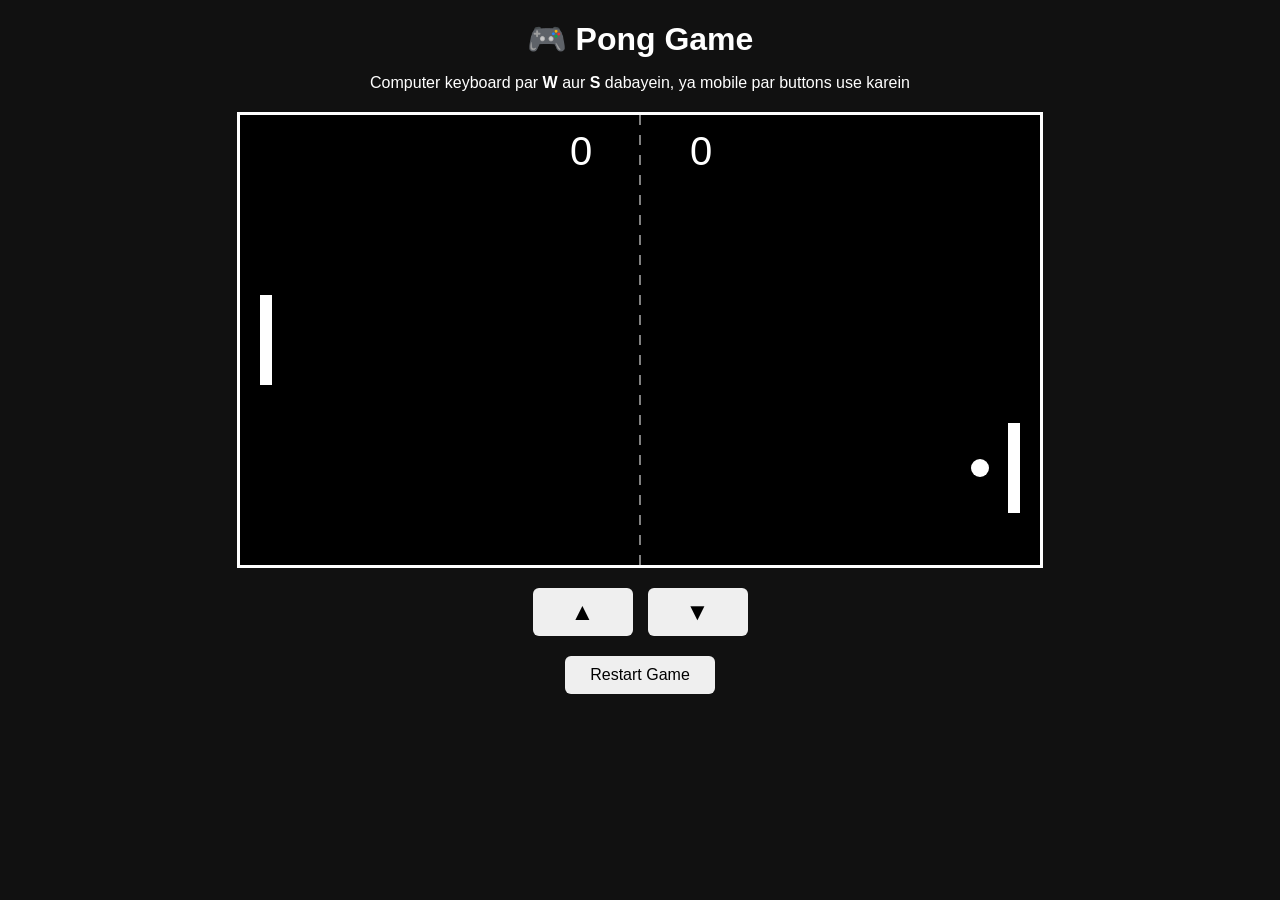
==== welcome.html @ f5361cde "Add welcome.html file" ====
<!DOCTYPE html>
<html lang="en">
<head>
  <meta charset="UTF-8">
  <meta name="viewport" content="width=device-width, initial-scale=1.0">
  <title>🎮 Pong Game</title>

  <style>
    * {
      box-sizing: border-box;
    }

    body {
      margin: 0;
      background: #111;
      color: white;
      font-family: Arial, sans-serif;
      text-align: center;
    }

    h1 {
      margin: 20px 0 10px;
    }

    canvas {
      background: #000;
      border: 3px solid white;
      display: block;
      margin: 20px auto;
      max-width: 95%;
      touch-action: none;
    }

    button {
      padding: 10px 25px;
      font-size: 16px;
      cursor: pointer;
      border: none;
      border-radius: 6px;
    }

    .controls {
      display: flex;
      justify-content: center;
      gap: 15px;
      margin: 10px auto 20px;
    }

    .controls button {
      width: 100px;
      font-size: 24px;
      user-select: none;
      -webkit-user-select: none;
      touch-action: none;
    }
  </style>
</head>

<body>

  <h1>🎮 Pong Game</h1>
  <p>Computer keyboard par <b>W</b> aur <b>S</b> dabayein, ya mobile par buttons use karein</p>

  <canvas id="gameCanvas" width="800" height="450"></canvas>

  <div class="controls">
    <button id="upButton">▲</button>
    <button id="downButton">▼</button>
  </div>

  <button onclick="restartGame()">Restart Game</button>

  <script>
    const canvas = document.getElementById("gameCanvas");
    const ctx = canvas.getContext("2d");

    // Player
    const player = {
      x: 20,
      y: 180,
      width: 12,
      height: 90,
      speed: 7,
      score: 0
    };

    // Computer
    const computer = {
      x: canvas.width - 32,
      y: 180,
      width: 12,
      height: 90,
      speed: 4,
      score: 0
    };

    // Ball
    const ball = {
      x: canvas.width / 2,
      y: canvas.height / 2,
      radius: 9,
      speedX: 5,
      speedY: 4
    };

    let keys = {};

    document.addEventListener("keydown", (e) => {
      keys[e.key.toLowerCase()] = true;
    });

    document.addEventListener("keyup", (e) => {
      keys[e.key.toLowerCase()] = false;
    });

    function startTouchControl(key) {
      keys[key] = true;
    }

    function stopTouchControl(key) {
      keys[key] = false;
    }

    const upButton = document.getElementById("upButton");
    const downButton = document.getElementById("downButton");

    upButton.addEventListener("touchstart", (e) => {
      e.preventDefault();
      startTouchControl("w");
    });

    upButton.addEventListener("touchend", (e) => {
      e.preventDefault();
      stopTouchControl("w");
    });

    downButton.addEventListener("touchstart", (e) => {
      e.preventDefault();
      startTouchControl("s");
    });

    downButton.addEventListener("touchend", (e) => {
      e.preventDefault();
      stopTouchControl("s");
    });

    upButton.addEventListener("mousedown", () => startTouchControl("w"));
    upButton.addEventListener("mouseup", () => stopTouchControl("w"));
    upButton.addEventListener("mouseleave", () => stopTouchControl("w"));

    downButton.addEventListener("mousedown", () => startTouchControl("s"));
    downButton.addEventListener("mouseup", () => stopTouchControl("s"));
    downButton.addEventListener("mouseleave", () => stopTouchControl("s"));

    function drawRect(x, y, width, height) {
      ctx.fillStyle = "white";
      ctx.fillRect(x, y, width, height);
    }

    function drawBall() {
      ctx.beginPath();
      ctx.arc(ball.x, ball.y, ball.radius, 0, Math.PI * 2);
      ctx.fillStyle = "white";
      ctx.fill();
      ctx.closePath();
    }

    function drawCenterLine() {
      ctx.setLineDash([10, 10]);
      ctx.strokeStyle = "white";
      ctx.beginPath();
      ctx.moveTo(canvas.width / 2, 0);
      ctx.lineTo(canvas.width / 2, canvas.height);
      ctx.stroke();
      ctx.setLineDash([]);
    }

    function drawScore() {
      ctx.font = "40px Arial";
      ctx.fillText(player.score, canvas.width / 2 - 70, 50);
      ctx.fillText(computer.score, canvas.width / 2 + 50, 50);
    }

    function update() {

      // Player movement
      if (keys["w"] && player.y > 0) {
        player.y -= player.speed;
      }

      if (keys["s"] && player.y + player.height < canvas.height) {
        player.y += player.speed;
      }

      // Computer follows ball
      if (computer.y + computer.height / 2 < ball.y) {
        computer.y += computer.speed;
      } else {
        computer.y -= computer.speed;
      }

      // Keep computer inside canvas
      computer.y = Math.max(
        0,
        Math.min(canvas.height - computer.height, computer.y)
      );

      // Move ball
      ball.x += ball.speedX;
      ball.y += ball.speedY;

      // Top and bottom collision
      if (
        ball.y - ball.radius <= 0 ||
        ball.y + ball.radius >= canvas.height
      ) {
        ball.speedY *= -1;
      }

      // Player collision
      if (
        ball.x - ball.radius <= player.x + player.width &&
        ball.y >= player.y &&
        ball.y <= player.y + player.height &&
        ball.speedX < 0
      ) {
        ball.speedX *= -1;
      }

      // Computer collision
      if (
        ball.x + ball.radius >= computer.x &&
        ball.y >= computer.y &&
        ball.y <= computer.y + computer.height &&
        ball.speedX > 0
      ) {
        ball.speedX *= -1;
      }

      // Computer scores
      if (ball.x < 0) {
        computer.score++;
        resetBall();
      }

      // Player scores
      if (ball.x > canvas.width) {
        player.score++;
        resetBall();
      }
    }

    function resetBall() {
      ball.x = canvas.width / 2;
      ball.y = canvas.height / 2;

      ball.speedX = Math.random() > 0.5 ? 5 : -5;
      ball.speedY = Math.random() > 0.5 ? 4 : -4;
    }

    function draw() {
      ctx.clearRect(0, 0, canvas.width, canvas.height);

      drawCenterLine();
      drawRect(player.x, player.y, player.width, player.height);
      drawRect(computer.x, computer.y, computer.width, computer.height);
      drawBall();
      drawScore();
    }

    function gameLoop() {
      update();
      draw();
      requestAnimationFrame(gameLoop);
    }

    function restartGame() {
      player.score = 0;
      computer.score = 0;
      player.y = 180;
      computer.y = 180;
      resetBall();
    }

    gameLoop();
  </script>

</body>
  </html>
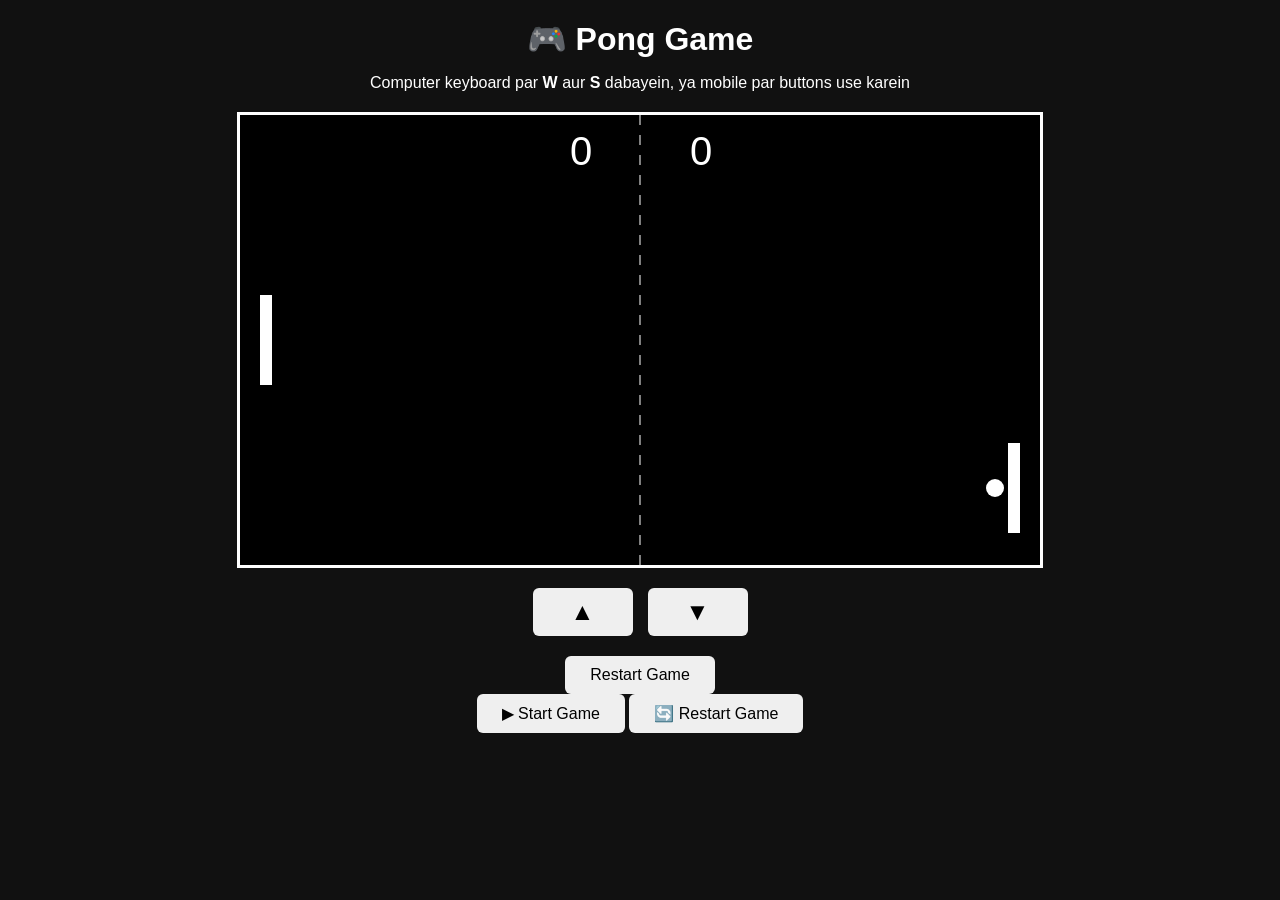
==== commit 9fa75dab: "Add game buttons to welcome page" ====
--- a/welcome.html
+++ b/welcome.html
@@ -287,4 +287,7 @@
 
 </body>
   </html>
-
+<div class="game-buttons">
+    <button onclick="startGame()">▶ Start Game</button>
+    <button onclick="restartGame()">🔄 Restart Game</button>
+</div>
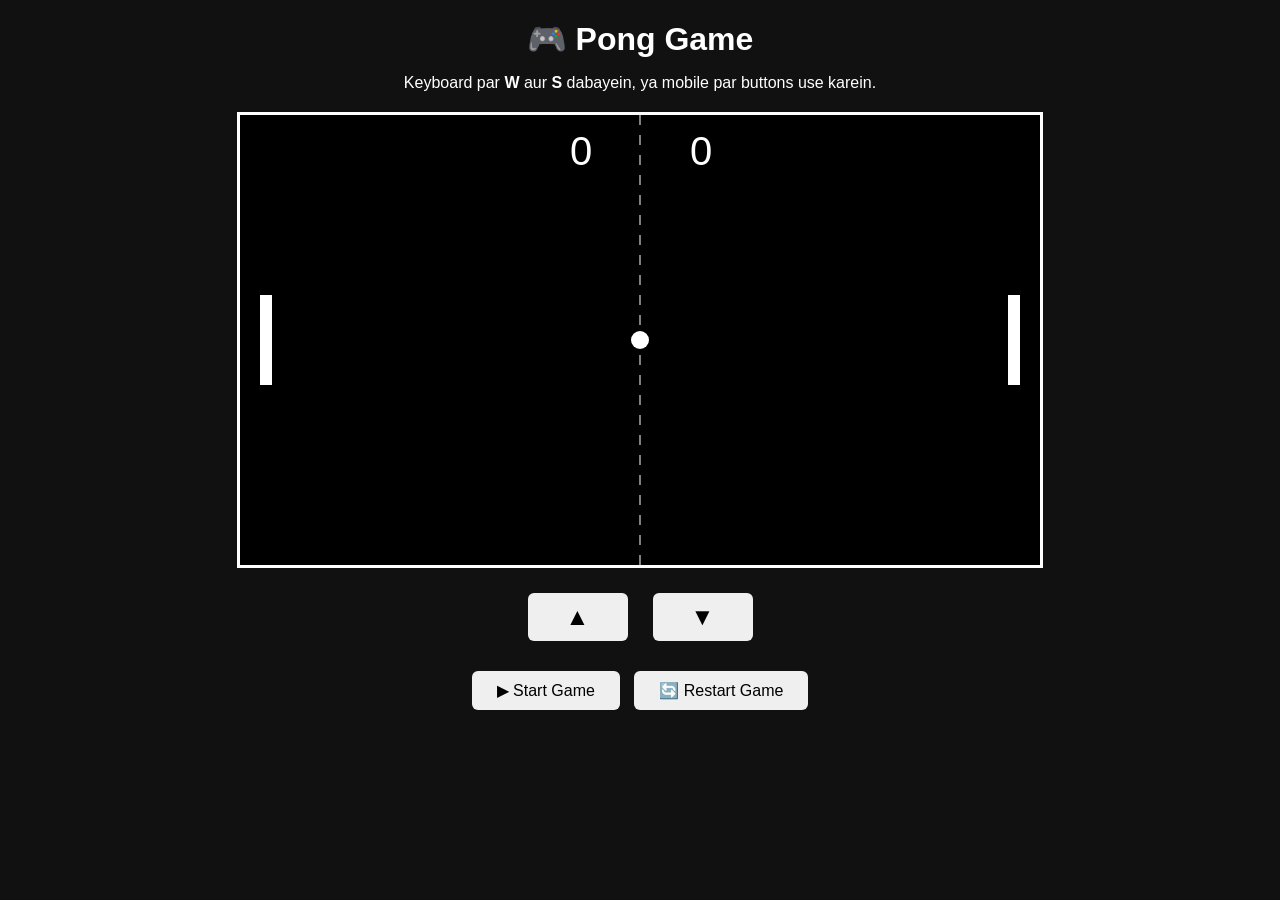
==== commit c985a7bf: "Update welcome.html" ====
--- a/welcome.html
+++ b/welcome.html
@@ -33,6 +33,7 @@
 
     button {
       padding: 10px 25px;
+      margin: 5px;
       font-size: 16px;
       cursor: pointer;
       border: none;
@@ -50,8 +51,11 @@
       width: 100px;
       font-size: 24px;
       user-select: none;
-      -webkit-user-select: none;
       touch-action: none;
+    }
+
+    .game-buttons {
+      margin: 10px;
     }
   </style>
 </head>
@@ -59,7 +63,11 @@
 <body>
 
   <h1>🎮 Pong Game</h1>
-  <p>Computer keyboard par <b>W</b> aur <b>S</b> dabayein, ya mobile par buttons use karein</p>
+
+  <p>
+    Keyboard par <b>W</b> aur <b>S</b> dabayein,
+    ya mobile par buttons use karein.
+  </p>
 
   <canvas id="gameCanvas" width="800" height="450"></canvas>
 
@@ -68,13 +76,15 @@
     <button id="downButton">▼</button>
   </div>
 
-  <button onclick="restartGame()">Restart Game</button>
+  <div class="game-buttons">
+    <button id="startButton">▶ Start Game</button>
+    <button id="restartButton">🔄 Restart Game</button>
+  </div>
 
   <script>
     const canvas = document.getElementById("gameCanvas");
     const ctx = canvas.getContext("2d");
 
-    // Player
     const player = {
       x: 20,
       y: 180,
@@ -84,7 +94,6 @@
       score: 0
     };
 
-    // Computer
     const computer = {
       x: canvas.width - 32,
       y: 180,
@@ -94,7 +103,6 @@
       score: 0
     };
 
-    // Ball
     const ball = {
       x: canvas.width / 2,
       y: canvas.height / 2,
@@ -104,53 +112,57 @@
     };
 
     let keys = {};
-
-    document.addEventListener("keydown", (e) => {
+    let gameStarted = false;
+    let animationId = null;
+
+    // Keyboard
+    document.addEventListener("keydown", function(e) {
       keys[e.key.toLowerCase()] = true;
     });
 
-    document.addEventListener("keyup", (e) => {
+    document.addEventListener("keyup", function(e) {
       keys[e.key.toLowerCase()] = false;
     });
 
-    function startTouchControl(key) {
+    // Mobile controls
+    function pressKey(key) {
       keys[key] = true;
     }
 
-    function stopTouchControl(key) {
+    function releaseKey(key) {
       keys[key] = false;
     }
 
     const upButton = document.getElementById("upButton");
     const downButton = document.getElementById("downButton");
 
-    upButton.addEventListener("touchstart", (e) => {
+    upButton.addEventListener("pointerdown", function(e) {
       e.preventDefault();
-      startTouchControl("w");
-    });
-
-    upButton.addEventListener("touchend", (e) => {
+      pressKey("w");
+    });
+
+    upButton.addEventListener("pointerup", function(e) {
       e.preventDefault();
-      stopTouchControl("w");
-    });
-
-    downButton.addEventListener("touchstart", (e) => {
+      releaseKey("w");
+    });
+
+    upButton.addEventListener("pointerleave", function() {
+      releaseKey("w");
+    });
+
+    downButton.addEventListener("pointerdown", function(e) {
       e.preventDefault();
-      startTouchControl("s");
-    });
-
-    downButton.addEventListener("touchend", (e) => {
+      pressKey("s");
+    });
+
+    downButton.addEventListener("pointerup", function(e) {
       e.preventDefault();
-      stopTouchControl("s");
-    });
-
-    upButton.addEventListener("mousedown", () => startTouchControl("w"));
-    upButton.addEventListener("mouseup", () => stopTouchControl("w"));
-    upButton.addEventListener("mouseleave", () => stopTouchControl("w"));
-
-    downButton.addEventListener("mousedown", () => startTouchControl("s"));
-    downButton.addEventListener("mouseup", () => stopTouchControl("s"));
-    downButton.addEventListener("mouseleave", () => stopTouchControl("s"));
+      releaseKey("s");
+    });
+
+    downButton.addEventListener("pointerleave", function() {
+      releaseKey("s");
+    });
 
     function drawRect(x, y, width, height) {
       ctx.fillStyle = "white";
@@ -162,7 +174,6 @@
       ctx.arc(ball.x, ball.y, ball.radius, 0, Math.PI * 2);
       ctx.fillStyle = "white";
       ctx.fill();
-      ctx.closePath();
     }
 
     function drawCenterLine() {
@@ -177,39 +188,42 @@
 
     function drawScore() {
       ctx.font = "40px Arial";
+      ctx.fillStyle = "white";
       ctx.fillText(player.score, canvas.width / 2 - 70, 50);
       ctx.fillText(computer.score, canvas.width / 2 + 50, 50);
     }
 
     function update() {
 
-      // Player movement
+      // Player
       if (keys["w"] && player.y > 0) {
         player.y -= player.speed;
       }
 
-      if (keys["s"] && player.y + player.height < canvas.height) {
+      if (
+        keys["s"] &&
+        player.y + player.height < canvas.height
+      ) {
         player.y += player.speed;
       }
 
-      // Computer follows ball
+      // Computer paddle
       if (computer.y + computer.height / 2 < ball.y) {
         computer.y += computer.speed;
       } else {
         computer.y -= computer.speed;
       }
 
-      // Keep computer inside canvas
       computer.y = Math.max(
         0,
         Math.min(canvas.height - computer.height, computer.y)
       );
 
-      // Move ball
+      // Ball
       ball.x += ball.speedX;
       ball.y += ball.speedY;
 
-      // Top and bottom collision
+      // Top / bottom
       if (
         ball.y - ball.radius <= 0 ||
         ball.y + ball.radius >= canvas.height
@@ -217,33 +231,35 @@
         ball.speedY *= -1;
       }
 
-      // Player collision
+      // Left paddle
       if (
         ball.x - ball.radius <= player.x + player.width &&
+        ball.x + ball.radius >= player.x &&
         ball.y >= player.y &&
         ball.y <= player.y + player.height &&
         ball.speedX < 0
       ) {
-        ball.speedX *= -1;
-      }
-
-      // Computer collision
+        ball.speedX = Math.abs(ball.speedX);
+      }
+
+      // Right paddle
       if (
         ball.x + ball.radius >= computer.x &&
+        ball.x - ball.radius <= computer.x + computer.width &&
         ball.y >= computer.y &&
         ball.y <= computer.y + computer.height &&
         ball.speedX > 0
       ) {
-        ball.speedX *= -1;
-      }
-
-      // Computer scores
+        ball.speedX = -Math.abs(ball.speedX);
+      }
+
+      // Computer score
       if (ball.x < 0) {
         computer.score++;
         resetBall();
       }
 
-      // Player scores
+      // Player score
       if (ball.x > canvas.width) {
         player.score++;
         resetBall();
@@ -262,32 +278,63 @@
       ctx.clearRect(0, 0, canvas.width, canvas.height);
 
       drawCenterLine();
-      drawRect(player.x, player.y, player.width, player.height);
-      drawRect(computer.x, computer.y, computer.width, computer.height);
+      drawRect(
+        player.x,
+        player.y,
+        player.width,
+        player.height
+      );
+
+      drawRect(
+        computer.x,
+        computer.y,
+        computer.width,
+        computer.height
+      );
+
       drawBall();
       drawScore();
     }
 
     function gameLoop() {
+      if (!gameStarted) return;
+
       update();
       draw();
-      requestAnimationFrame(gameLoop);
-    }
-
-    function restartGame() {
+
+      animationId = requestAnimationFrame(gameLoop);
+    }
+
+    // Start button
+    document.getElementById("startButton").addEventListener("click", function() {
+      if (!gameStarted) {
+        gameStarted = true;
+        gameLoop();
+      }
+    });
+
+    // Restart button
+    document.getElementById("restartButton").addEventListener("click", function() {
       player.score = 0;
       computer.score = 0;
-      player.y = 180;
-      computer.y = 180;
+
+      player.y = canvas.height / 2 - player.height / 2;
+      computer.y = canvas.height / 2 - computer.height / 2;
+
       resetBall();
-    }
-
-    gameLoop();
+
+      gameStarted = true;
+
+      if (animationId) {
+        cancelAnimationFrame(animationId);
+      }
+
+      gameLoop();
+    });
+
+    // Initial screen
+    draw();
   </script>
 
 </body>
-  </html>
-<div class="game-buttons">
-    <button onclick="startGame()">▶ Start Game</button>
-    <button onclick="restartGame()">🔄 Restart Game</button>
-</div>
+</html>
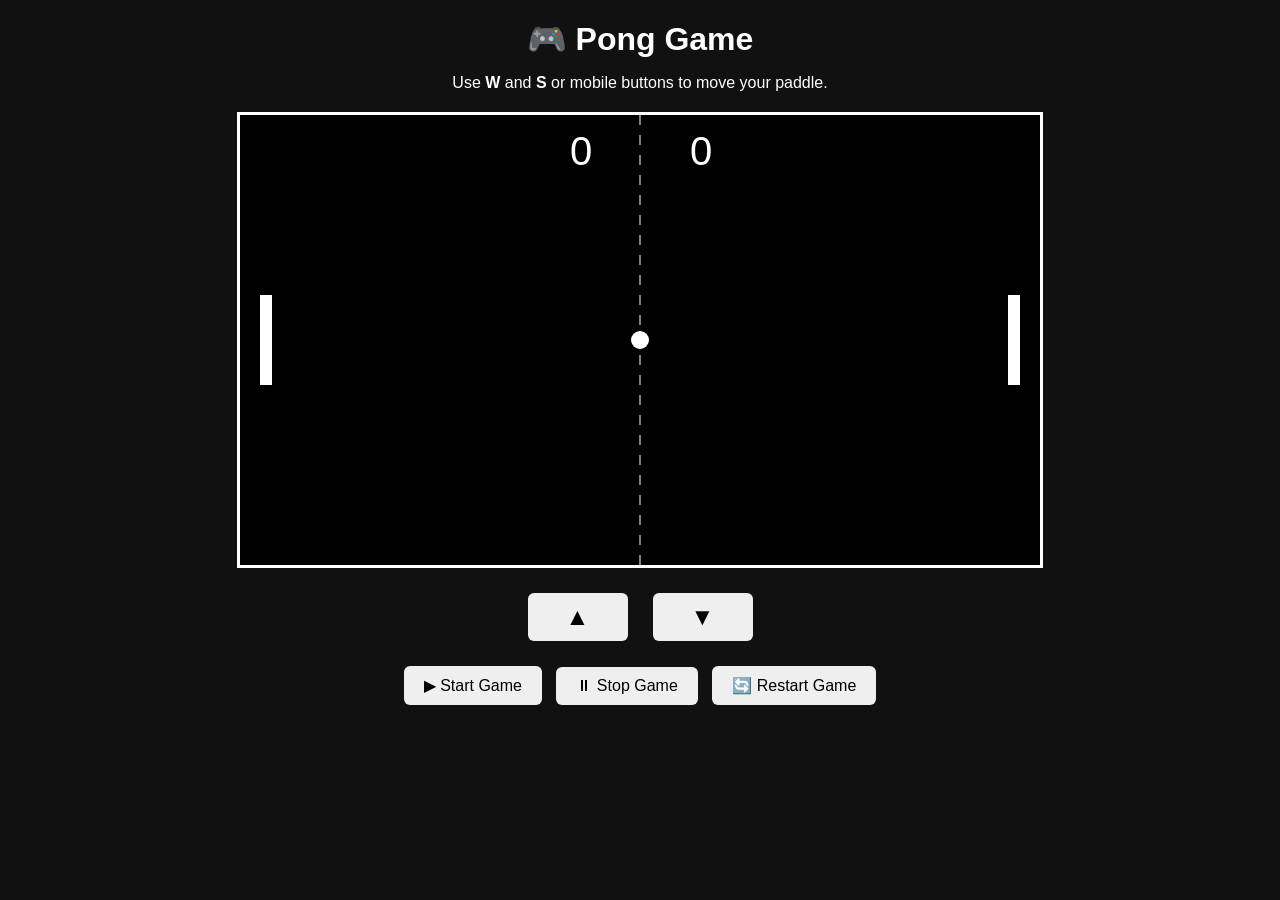
==== commit a91c5086: "Rename welcome.html. to  welcome.html" ====
--- a/welcome.html
+++ b/welcome.html
@@ -32,7 +32,7 @@
     }
 
     button {
-      padding: 10px 25px;
+      padding: 10px 20px;
       margin: 5px;
       font-size: 16px;
       cursor: pointer;
@@ -44,18 +44,17 @@
       display: flex;
       justify-content: center;
       gap: 15px;
-      margin: 10px auto 20px;
+      margin: 10px;
     }
 
     .controls button {
       width: 100px;
       font-size: 24px;
-      user-select: none;
       touch-action: none;
     }
 
     .game-buttons {
-      margin: 10px;
+      margin: 15px;
     }
   </style>
 </head>
@@ -65,8 +64,7 @@
   <h1>🎮 Pong Game</h1>
 
   <p>
-    Keyboard par <b>W</b> aur <b>S</b> dabayein,
-    ya mobile par buttons use karein.
+    Use <b>W</b> and <b>S</b> or mobile buttons to move your paddle.
   </p>
 
   <canvas id="gameCanvas" width="800" height="450"></canvas>
@@ -78,6 +76,7 @@
 
   <div class="game-buttons">
     <button id="startButton">▶ Start Game</button>
+    <button id="stopButton">⏸ Stop Game</button>
     <button id="restartButton">🔄 Restart Game</button>
   </div>
 
@@ -125,105 +124,138 @@
     });
 
     // Mobile controls
-    function pressKey(key) {
-      keys[key] = true;
-    }
-
-    function releaseKey(key) {
-      keys[key] = false;
-    }
-
-    const upButton = document.getElementById("upButton");
-    const downButton = document.getElementById("downButton");
-
-    upButton.addEventListener("pointerdown", function(e) {
-      e.preventDefault();
-      pressKey("w");
-    });
-
-    upButton.addEventListener("pointerup", function(e) {
-      e.preventDefault();
-      releaseKey("w");
-    });
-
-    upButton.addEventListener("pointerleave", function() {
-      releaseKey("w");
-    });
-
-    downButton.addEventListener("pointerdown", function(e) {
-      e.preventDefault();
-      pressKey("s");
-    });
-
-    downButton.addEventListener("pointerup", function(e) {
-      e.preventDefault();
-      releaseKey("s");
-    });
-
-    downButton.addEventListener("pointerleave", function() {
-      releaseKey("s");
-    });
-
-    function drawRect(x, y, width, height) {
+    function mobileControl(button, key) {
+      button.addEventListener("pointerdown", function(e) {
+        e.preventDefault();
+        keys[key] = true;
+      });
+
+      button.addEventListener("pointerup", function(e) {
+        e.preventDefault();
+        keys[key] = false;
+      });
+
+      button.addEventListener("pointerleave", function() {
+        keys[key] = false;
+      });
+    }
+
+    mobileControl(
+      document.getElementById("upButton"),
+      "w"
+    );
+
+    mobileControl(
+      document.getElementById("downButton"),
+      "s"
+    );
+
+    // Draw paddle
+    function drawPaddle(paddle) {
       ctx.fillStyle = "white";
-      ctx.fillRect(x, y, width, height);
-    }
-
+      ctx.fillRect(
+        paddle.x,
+        paddle.y,
+        paddle.width,
+        paddle.height
+      );
+    }
+
+    // Draw ball
     function drawBall() {
       ctx.beginPath();
-      ctx.arc(ball.x, ball.y, ball.radius, 0, Math.PI * 2);
+      ctx.arc(
+        ball.x,
+        ball.y,
+        ball.radius,
+        0,
+        Math.PI * 2
+      );
       ctx.fillStyle = "white";
       ctx.fill();
     }
 
+    // Center line
     function drawCenterLine() {
       ctx.setLineDash([10, 10]);
       ctx.strokeStyle = "white";
+
       ctx.beginPath();
       ctx.moveTo(canvas.width / 2, 0);
       ctx.lineTo(canvas.width / 2, canvas.height);
       ctx.stroke();
+
       ctx.setLineDash([]);
     }
 
+    // Score
     function drawScore() {
       ctx.font = "40px Arial";
       ctx.fillStyle = "white";
-      ctx.fillText(player.score, canvas.width / 2 - 70, 50);
-      ctx.fillText(computer.score, canvas.width / 2 + 50, 50);
-    }
-
+
+      ctx.fillText(
+        player.score,
+        canvas.width / 2 - 70,
+        50
+      );
+
+      ctx.fillText(
+        computer.score,
+        canvas.width / 2 + 50,
+        50
+      );
+    }
+
+    // Update game
     function update() {
 
       // Player
-      if (keys["w"] && player.y > 0) {
+      if (keys["w"]) {
         player.y -= player.speed;
       }
 
+      if (keys["s"]) {
+        player.y += player.speed;
+      }
+
+      // Keep player inside canvas
+      player.y = Math.max(
+        0,
+        Math.min(
+          canvas.height - player.height,
+          player.y
+        )
+      );
+
+      // Computer follows ball
       if (
-        keys["s"] &&
-        player.y + player.height < canvas.height
+        ball.y >
+        computer.y + computer.height / 2
       ) {
-        player.y += player.speed;
-      }
-
-      // Computer paddle
-      if (computer.y + computer.height / 2 < ball.y) {
         computer.y += computer.speed;
-      } else {
+      }
+
+      if (
+        ball.y <
+        computer.y + computer.height / 2
+      ) {
         computer.y -= computer.speed;
       }
 
+      // Keep computer inside canvas
       computer.y = Math.max(
         0,
-        Math.min(canvas.height - computer.height, computer.y)
-      );
-
-      // Ball
+        Math.min(
+          canvas.height - computer.height,
+          computer.y
+        )
+      );
+
+      // Ball movement
       ball.x += ball.speedX;
       ball.y += ball.speedY;
 
-      // Top / bottom
+      // Top / bottom collision
       if (
         ball.y - ball.radius <= 0 ||
         ball.y + ball.radius >= canvas.height
@@ -253,84 +285,113 @@
         ball.speedX = -Math.abs(ball.speedX);
       }
 
-      // Computer score
+      // Computer scores
       if (ball.x < 0) {
         computer.score++;
         resetBall();
       }
 
-      // Player score
+      // Player scores
       if (ball.x > canvas.width) {
         player.score++;
         resetBall();
       }
     }
 
+    // Reset ball
     function resetBall() {
       ball.x = canvas.width / 2;
       ball.y = canvas.height / 2;
 
-      ball.speedX = Math.random() > 0.5 ? 5 : -5;
-      ball.speedY = Math.random() > 0.5 ? 4 : -4;
-    }
-
+      ball.speedX =
+        Math.random() > 0.5 ? 5 : -5;
+
+      ball.speedY =
+        Math.random() > 0.5 ? 4 : -4;
+    }
+
+    // Draw everything
     function draw() {
-      ctx.clearRect(0, 0, canvas.width, canvas.height);
+      ctx.clearRect(
+        0,
+        0,
+        canvas.width,
+        canvas.height
+      );
 
       drawCenterLine();
-      drawRect(
-        player.x,
-        player.y,
-        player.width,
-        player.height
-      );
-
-      drawRect(
-        computer.x,
-        computer.y,
-        computer.width,
-        computer.height
-      );
-
+      drawPaddle(player);
+      drawPaddle(computer);
       drawBall();
       drawScore();
     }
 
+    // Game loop
     function gameLoop() {
-      if (!gameStarted) return;
+      if (!gameStarted) {
+        return;
+      }
 
       update();
       draw();
 
-      animationId = requestAnimationFrame(gameLoop);
-    }
-
-    // Start button
-    document.getElementById("startButton").addEventListener("click", function() {
-      if (!gameStarted) {
+      animationId =
+        requestAnimationFrame(gameLoop);
+    }
+
+    // START
+    document
+      .getElementById("startButton")
+      .addEventListener("click", function() {
+
+        if (!gameStarted) {
+          gameStarted = true;
+          gameLoop();
+        }
+
+      });
+
+    // STOP
+    document
+      .getElementById("stopButton")
+      .addEventListener("click", function() {
+
+        gameStarted = false;
+
+        if (animationId !== null) {
+          cancelAnimationFrame(animationId);
+          animationId = null;
+        }
+
+        draw();
+      });
+
+    // RESTART
+    document
+      .getElementById("restartButton")
+      .addEventListener("click", function() {
+
+        if (animationId !== null) {
+          cancelAnimationFrame(animationId);
+        }
+
+        player.score = 0;
+        computer.score = 0;
+
+        player.y =
+          canvas.height / 2 -
+          player.height / 2;
+
+        computer.y =
+          canvas.height / 2 -
+          computer.height / 2;
+
+        resetBall();
+
         gameStarted = true;
+
         gameLoop();
-      }
-    });
-
-    // Restart button
-    document.getElementById("restartButton").addEventListener("click", function() {
-      player.score = 0;
-      computer.score = 0;
-
-      player.y = canvas.height / 2 - player.height / 2;
-      computer.y = canvas.height / 2 - computer.height / 2;
-
-      resetBall();
-
-      gameStarted = true;
-
-      if (animationId) {
-        cancelAnimationFrame(animationId);
-      }
-
-      gameLoop();
-    });
+      });
 
     // Initial screen
     draw();
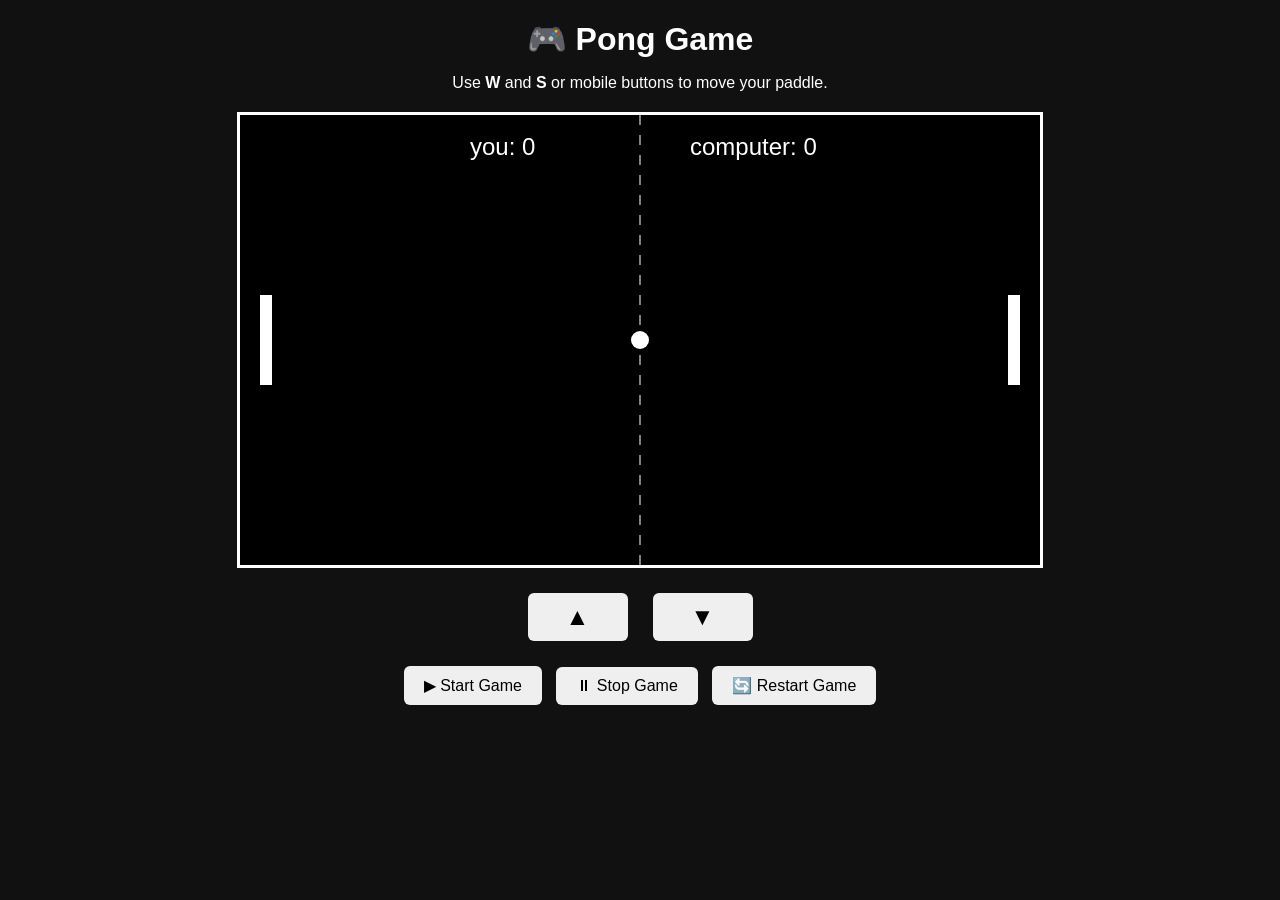
==== commit 1b1e0367: "Update welcome.html" ====
--- a/welcome.html
+++ b/welcome.html
@@ -190,19 +190,19 @@
 
     // Score
     function drawScore() {
-      ctx.font = "40px Arial";
+      ctx.font = "24px Arial";
       ctx.fillStyle = "white";
 
       ctx.fillText(
-        player.score,
-        canvas.width / 2 - 70,
-        50
+     "you: " + player.score,
+        canvas.width / 2 - 170,
+        40
       );
 
       ctx.fillText(
-        computer.score,
+    "computer: " + computer.score,
         canvas.width / 2 + 50,
-        50
+        40
       );
     }
 
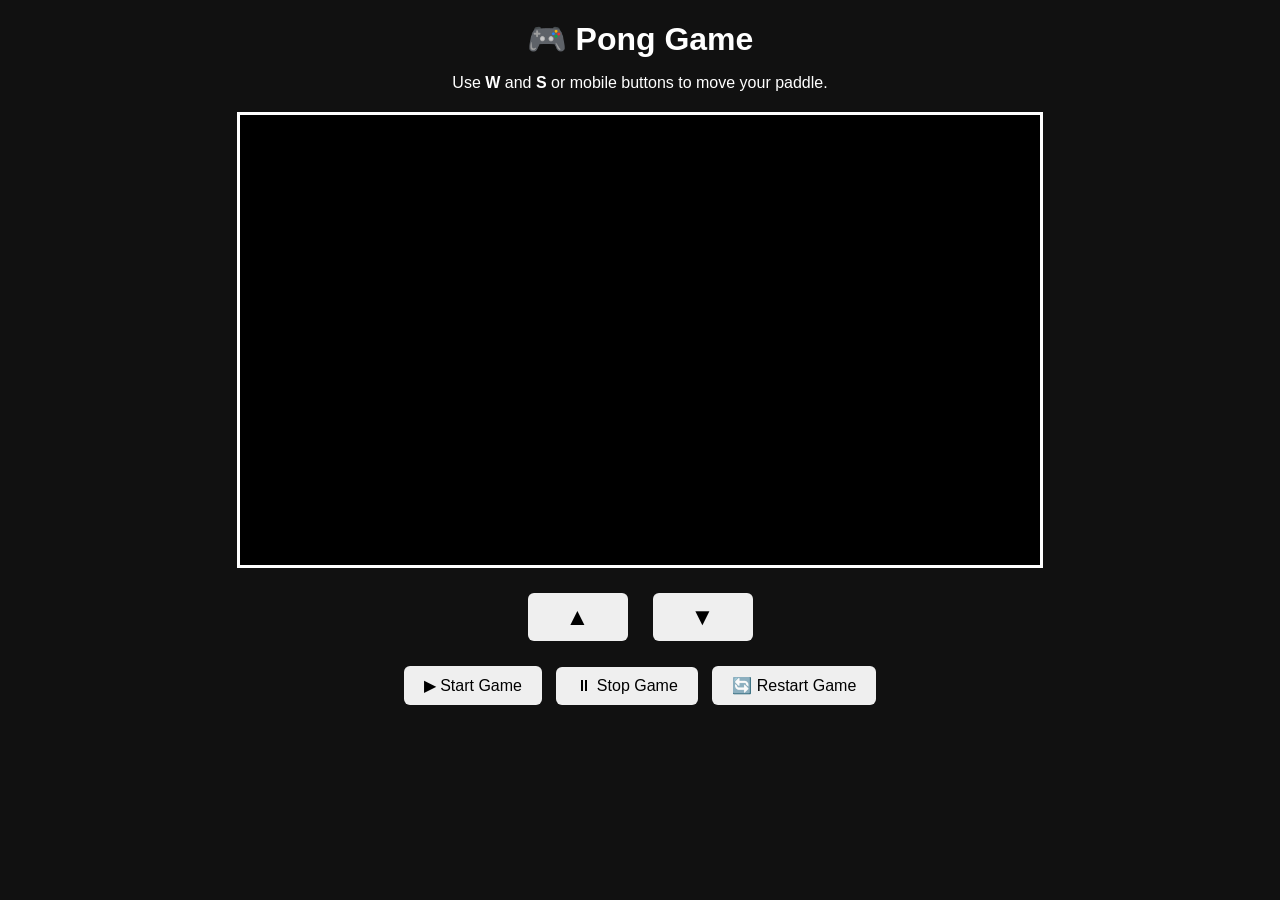
==== commit b07f823d: "Update welcome.html" ====
--- a/welcome.html
+++ b/welcome.html
@@ -285,14 +285,14 @@
         ball.speedX = -Math.abs(ball.speedX);
       }
 
-      // Computer scores
-      if (ball.x < 0) {
+      // Computer scores when player misses
+      if (ball.x - ball radius <= 0) {
         computer.score++;
         resetBall();
       }
 
-      // Player scores
-      if (ball.x > canvas.width) {
+      // Player scores when computer misses
+      if (ball.x + ball radius >= canvas.width) {
         player.score++;
         resetBall();
       }
